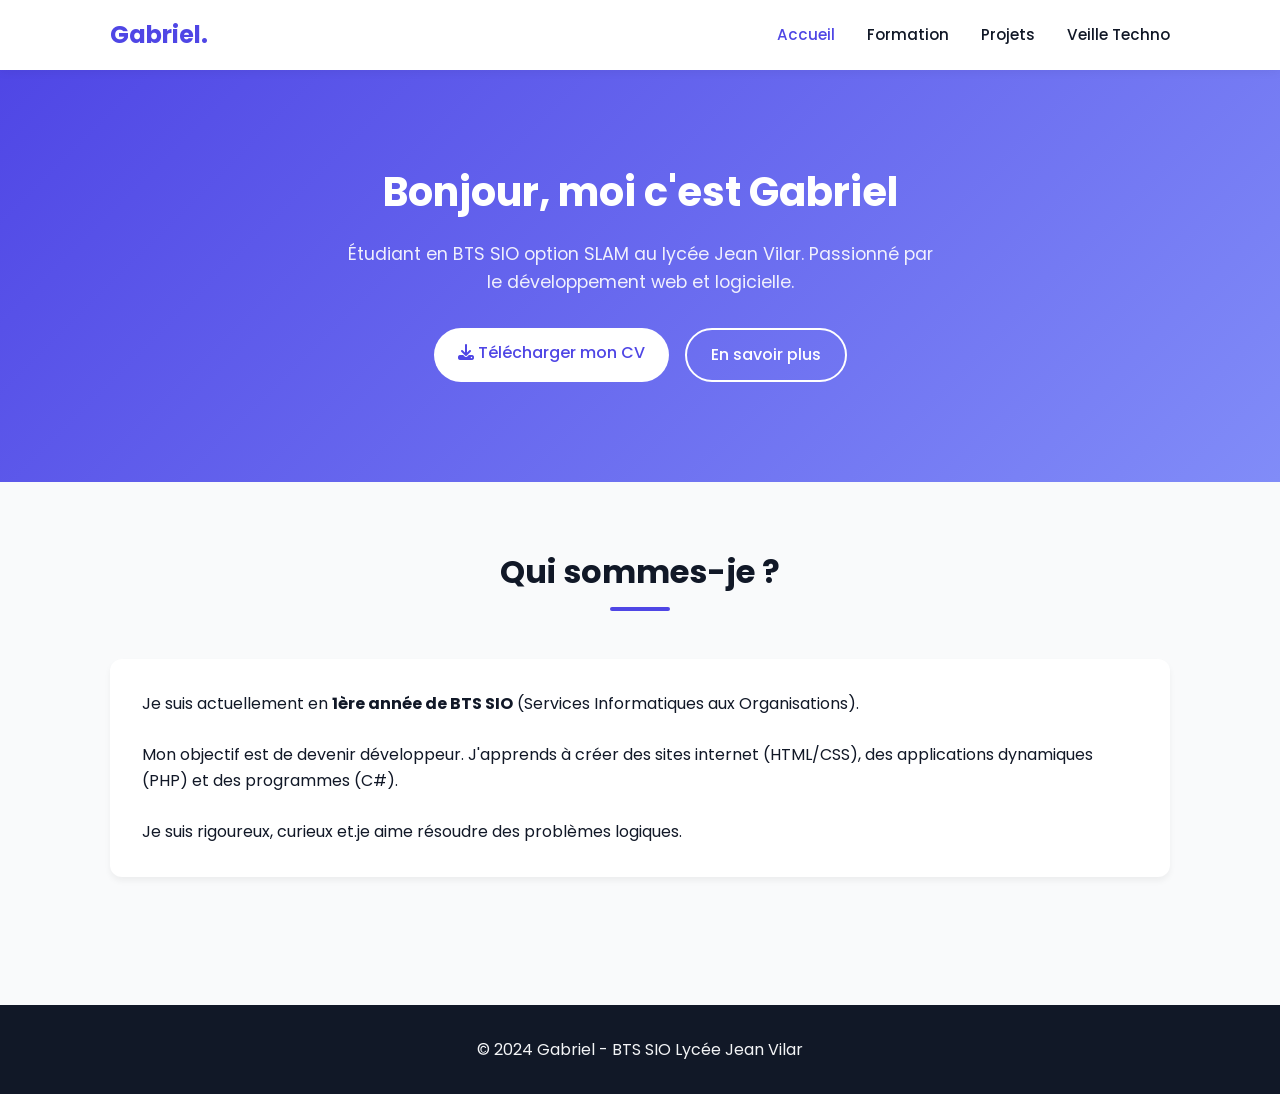
==== index.html @ 8763b91b "Add initial HTML structure for homepage" ====
<!DOCTYPE html>
<html lang="fr">
<head>
    <meta charset="UTF-8">
    <meta name="viewport" content="width=device-width, initial-scale=1.0">
    <title>Gabriel - Accueil</title>
    <link href="https://fonts.googleapis.com/css2?family=Poppins:wght@400;500;700&display=swap" rel="stylesheet">
    <link rel="stylesheet" href="https://cdnjs.cloudflare.com/ajax/libs/font-awesome/6.4.0/css/all.min.css">
    <link rel="stylesheet" href="../styles/styles.css">
</head>
<body>

    <header>
        <nav class="navbar">
            <div class="logo">Gabriel.</div>
            <ul class="nav-links">
                <li><a href="index.html" class="active">Accueil</a></li>
                <li><a href="formation.html">Formation</a></li>
                <li><a href="projets.html">Projets</a></li>
                <li><a href="veille.html">Veille Techno</a></li>
            </ul>
        </nav>
    </header>

    <section class="hero">
        <div class="hero-content">
            <h1>Bonjour, moi c'est Gabriel</h1>
            <p>Étudiant en BTS SIO option SLAM au lycée Jean Vilar. Passionné par le développement web et logicielle.</p>
            
            <div class="hero-buttons">
                <a href="inclurelefichiercesoir.pdf" target="_blank" class="btn btn-white">
                    <i class="fas fa-download"></i> Télécharger mon CV
                </a>
                <a href="formation.html" class="btn btn-outline">En savoir plus</a>
            </div>
        </div>
    </section>

    <section class="container">
        <div class="section-title">
            <h2>Qui sommes-je ?</h2>
            <div class="line"></div>
        </div>
        
        <div class="card">
            <p>Je suis actuellement en <strong>1ère année de BTS SIO</strong> (Services Informatiques aux Organisations).</p>
            <br>
            <p>Mon objectif est de devenir développeur. J'apprends à créer des sites internet (HTML/CSS), des applications dynamiques (PHP) et des programmes (C#).</p>
            <br>
            <p>Je suis rigoureux, curieux et.je aime résoudre des problèmes logiques.</p>
        </div>
    </section>

    <footer>
        <p>&copy; 2024 Gabriel - BTS SIO Lycée Jean Vilar</p>
    </footer>

</body>
</html>
---- styles/styles.css ----
:root {
  --primary: #4f46e5;
  --secondary: #818cf8;
  --dark: #111827;
  --gray: #6b7280;
  --light: #f3f4f6;
  --white: #ffffff;
}

* {
  margin: 0;
  padding: 0;
  box-sizing: border-box;
}

body {
  font-family: 'Poppins', sans-serif;
  background-color: #f9fafb;
  color: var(--dark);
  line-height: 1.6;
}

html {
  scroll-behavior: smooth;
}

a {
  text-decoration: none;
  transition: 0.3s;
}

ul {
  list-style: none;
}

header {
  background: var(--white);
  box-shadow: 0 2px 10px rgba(0,0,0,0.05);
  position: fixed;
  width: 100%;
  top: 0;
  z-index: 100;
}

.navbar {
  display: flex;
  justify-content: space-between;
  align-items: center;
  max-width: 1100px;
  margin: 0 auto;
  padding: 1rem 20px;
}

.logo {
  font-size: 1.5rem;
  font-weight: 700;
  color: var(--primary);
}

.nav-links {
  display: flex;
  gap: 2rem;
}

.nav-links a {
  color: var(--dark);
  font-weight: 500;
  font-size: 0.95rem;
}

.nav-links a:hover,
.nav-links a.active {
  color: var(--primary);
}

.hero {
  margin-top: 60px;
  padding: 100px 20px;
  background: linear-gradient(135deg, var(--primary) 0%, var(--secondary) 100%);
  color: var(--white);
  text-align: center;
}

.hero-content h1 {
  font-size: 2.5rem;
  margin-bottom: 1rem;
  color: white;
}

.hero-content p {
  font-size: 1.1rem;
  opacity: 0.9;
  max-width: 600px;
  margin: 0 auto;
}

.container {
  max-width: 1100px;
  margin: 0 auto;
  padding: 4rem 20px;
}

.section-title {
  text-align: center;
  margin-bottom: 3rem;
}

.section-title h2 {
  font-size: 2rem;
  color: var(--dark);
}

.section-title .line {
  width: 60px;
  height: 4px;
  background: var(--primary);
  margin: 10px auto 0;
  border-radius: 2px;
}

.grid {
  display: grid;
  grid-template-columns: repeat(auto-fit, minmax(300px, 1fr));
  gap: 2rem;
}

.card {
  background: var(--white);
  padding: 2rem;
  border-radius: 12px;
  box-shadow: 0 4px 6px rgba(0,0,0,0.05);
  transition: transform 0.3s;
}

.card:hover {
  transform: translateY(-5px);
}

.card h3 {
  color: var(--primary);
  margin-bottom: 0.5rem;
  font-size: 1.25rem;
}

/* --- FOOTER --- */
footer {
  background: var(--dark);
  color: var(--light);
  text-align: center;
  padding: 2rem;
  margin-top: 4rem;
}

@media (max-width: 768px) {
  .navbar {
    flex-direction: column;
    gap: 1rem;
  }
  
  .nav-links {
    gap: 1rem;
    font-size: 0.9rem;
  }
}


.hero-buttons {
    margin-top: 2rem;
    display: flex;
    gap: 1rem;
    justify-content: center;
    flex-wrap: wrap;
}

.btn {
    display: inline-block;
    padding: 12px 24px;
    border-radius: 50px;
    font-weight: 500;
    transition: all 0.3s ease;
}

.btn-white {
    background: white;
    color: var(--primary);
}

.btn-white:hover {
    background: #f3f4f6;
    transform: translateY(-2px);
}

.btn-outline {
    background: transparent;
    border: 2px solid white;
    color: white;
}

.btn-outline:hover {
    background: white;
    color: var(--primary);
}
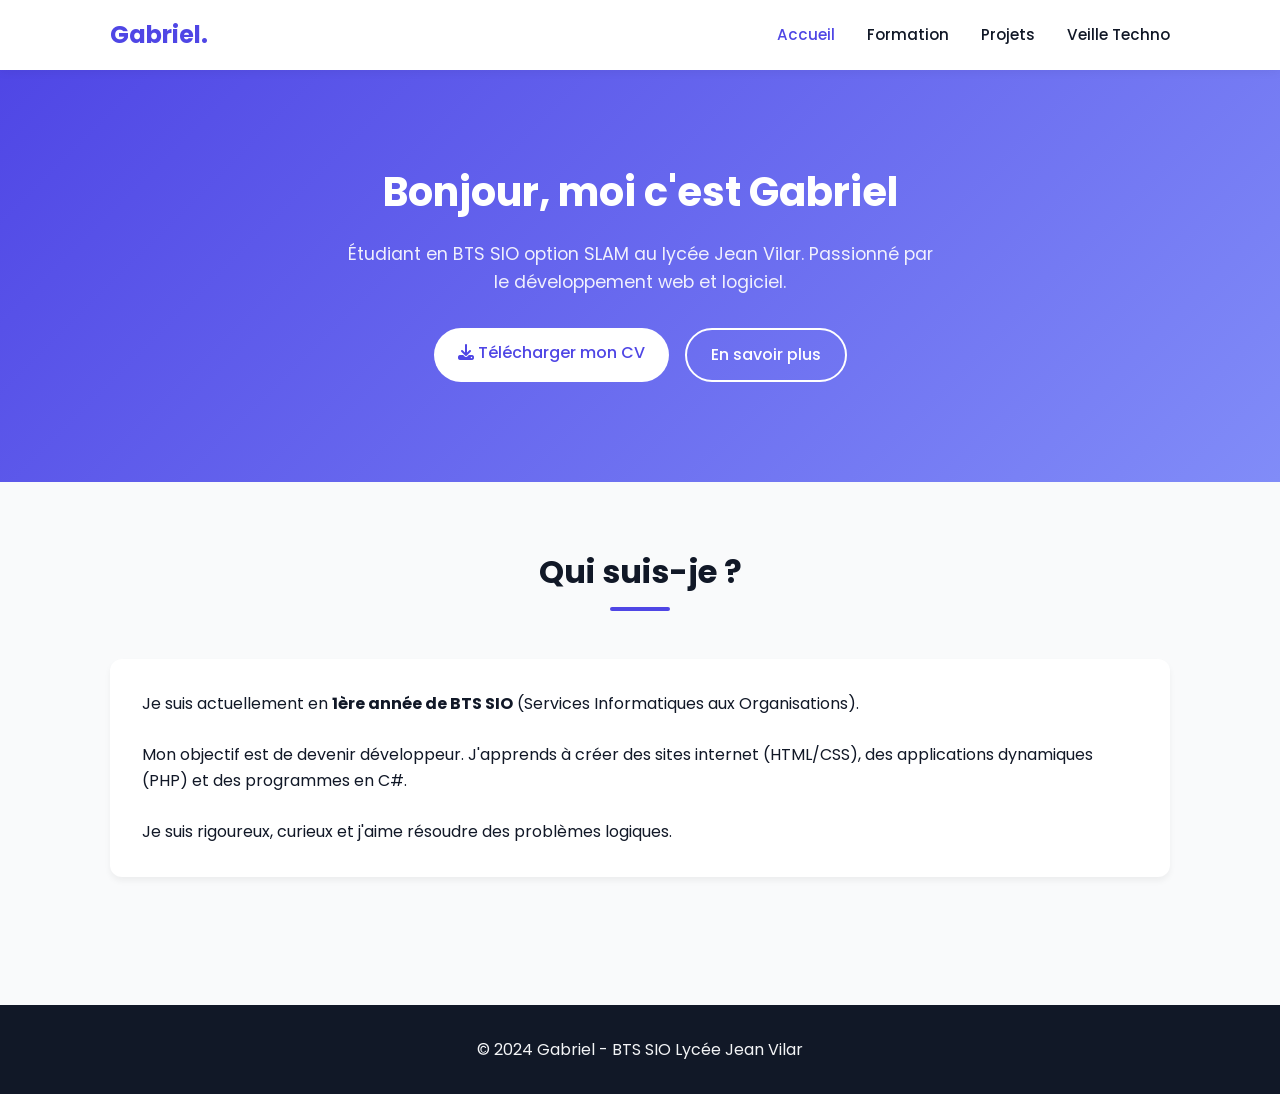
==== commit b0298062: "Refine text content and fix grammar in index.html Updated text content for clarity and corrected min" ====
--- a/index.html
+++ b/index.html
@@ -1,53 +1,96 @@
 <!DOCTYPE html>
 <html lang="fr">
+
 <head>
     <meta charset="UTF-8">
     <meta name="viewport" content="width=device-width, initial-scale=1.0">
+
     <title>Gabriel - Accueil</title>
-    <link href="https://fonts.googleapis.com/css2?family=Poppins:wght@400;500;700&display=swap" rel="stylesheet">
-    <link rel="stylesheet" href="https://cdnjs.cloudflare.com/ajax/libs/font-awesome/6.4.0/css/all.min.css">
-    <link rel="stylesheet" href="../styles/styles.css">
+
+    <meta name="description"
+        content="Portfolio de Gabriel, étudiant en BTS SIO option SLAM spécialisé en développement web et logiciel.">
+
+    <link rel="icon" href="./images/favicon.png">
+
+    <link href="https://fonts.googleapis.com/css2?family=Poppins:wght@400;500;700&display=swap"
+        rel="stylesheet">
+
+    <link rel="stylesheet"
+        href="https://cdnjs.cloudflare.com/ajax/libs/font-awesome/6.4.0/css/all.min.css">
+
+    <link rel="stylesheet" href="./styles/styles.css">
 </head>
+
 <body>
 
     <header>
         <nav class="navbar">
             <div class="logo">Gabriel.</div>
+
             <ul class="nav-links">
                 <li><a href="index.html" class="active">Accueil</a></li>
-                <li><a href="formation.html">Formation</a></li>
-                <li><a href="projets.html">Projets</a></li>
-                <li><a href="veille.html">Veille Techno</a></li>
+                <li><a href="./pages/formation.html">Formation</a></li>
+                <li><a href="./pages/projets.html">Projets</a></li>
+                <li><a href="./pages/veille.html">Veille Techno</a></li>
             </ul>
         </nav>
     </header>
 
     <section class="hero">
         <div class="hero-content">
+
             <h1>Bonjour, moi c'est Gabriel</h1>
-            <p>Étudiant en BTS SIO option SLAM au lycée Jean Vilar. Passionné par le développement web et logicielle.</p>
-            
+
+            <p>
+                Étudiant en BTS SIO option SLAM au lycée Jean Vilar.
+                Passionné par le développement web et logiciel.
+            </p>
+
             <div class="hero-buttons">
-                <a href="inclurelefichiercesoir.pdf" target="_blank" class="btn btn-white">
-                    <i class="fas fa-download"></i> Télécharger mon CV
+
+                <a href="./documents/CV_Gabriel.pdf" target="_blank" class="btn btn-white">
+                    <i class="fas fa-download"></i>
+                    Télécharger mon CV
                 </a>
-                <a href="formation.html" class="btn btn-outline">En savoir plus</a>
+
+                <a href="./pages/formation.html" class="btn btn-outline">
+                    En savoir plus
+                </a>
+
             </div>
         </div>
     </section>
 
     <section class="container">
+
         <div class="section-title">
-            <h2>Qui sommes-je ?</h2>
+            <h2>Qui suis-je ?</h2>
             <div class="line"></div>
         </div>
-        
+
         <div class="card">
-            <p>Je suis actuellement en <strong>1ère année de BTS SIO</strong> (Services Informatiques aux Organisations).</p>
+
+            <p>
+                Je suis actuellement en
+                <strong>1ère année de BTS SIO</strong>
+                (Services Informatiques aux Organisations).
+            </p>
+
             <br>
-            <p>Mon objectif est de devenir développeur. J'apprends à créer des sites internet (HTML/CSS), des applications dynamiques (PHP) et des programmes (C#).</p>
+
+            <p>
+                Mon objectif est de devenir développeur.
+                J'apprends à créer des sites internet (HTML/CSS),
+                des applications dynamiques (PHP)
+                et des programmes en C#.
+            </p>
+
             <br>
-            <p>Je suis rigoureux, curieux et.je aime résoudre des problèmes logiques.</p>
+
+            <p>
+                Je suis rigoureux, curieux et j'aime résoudre des problèmes logiques.
+            </p>
+
         </div>
     </section>
 
@@ -56,4 +99,5 @@
     </footer>
 
 </body>
+
 </html>
